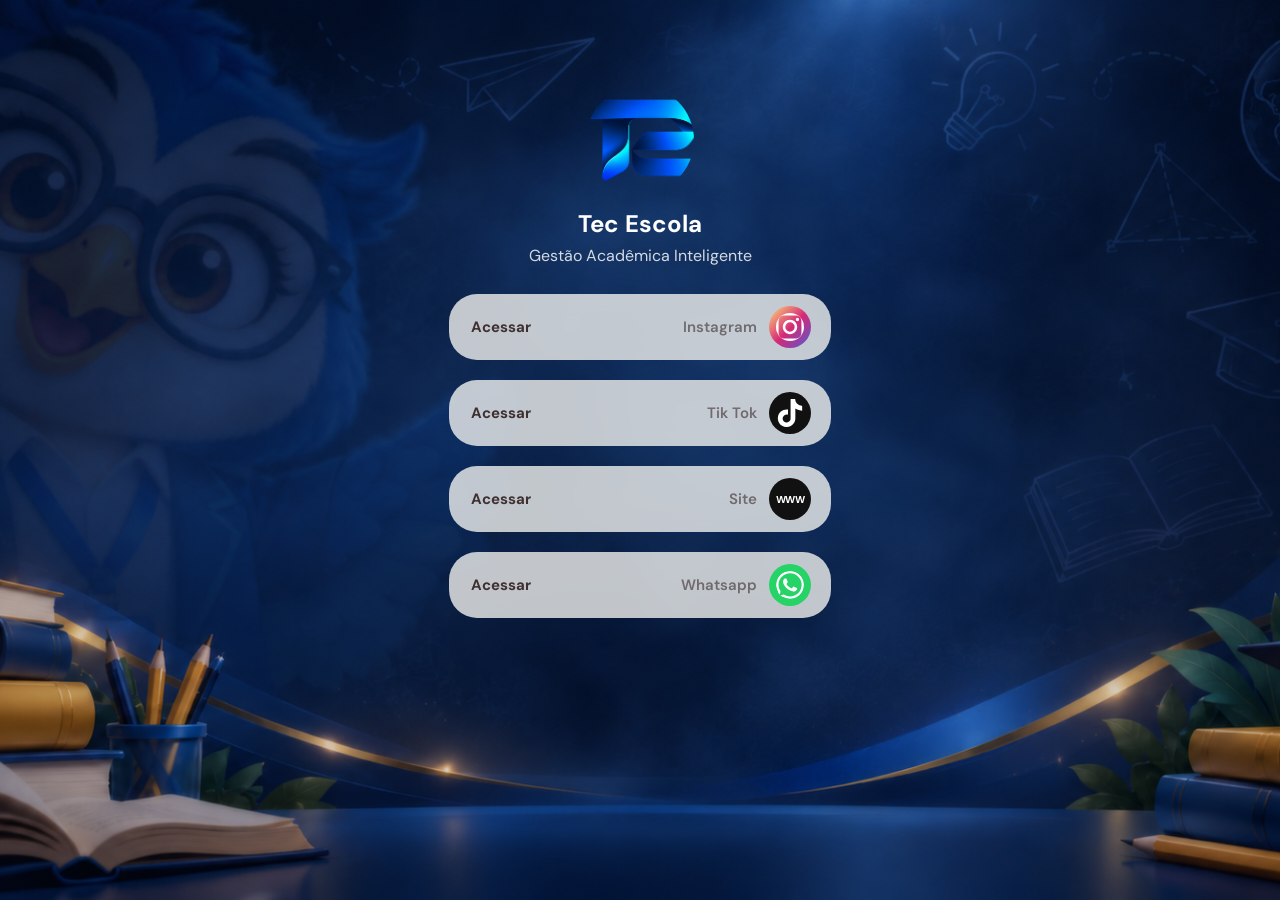
==== index.html @ fdb030a4 "Prevent TikTok logo cropping and refresh cache" ====
<!doctype html>
<html lang="pt-BR">
<head>
  <meta charset="UTF-8" />
  <meta name="viewport" content="width=device-width, initial-scale=1.0" />
  <meta http-equiv="Cache-Control" content="no-cache, no-store, must-revalidate" />
  <meta http-equiv="Pragma" content="no-cache" />
  <meta name="theme-color" content="#6e7965" />
  <link rel="icon" type="image/svg+xml" href="favicon.svg?v=5" />
  <style>
    .decor,.fruit-bowl{display:none!important}
    body.is-loading .page-shell{visibility:hidden}
    .page-shell{background-color:#071a3b;background-image:linear-gradient(rgba(8,24,60,.16),rgba(8,24,60,.16)),url('assets/background-educacao.png?v=2');background-position:center top;background-size:cover;background-repeat:no-repeat}
  </style>
  <title>Seu nome | Links</title>
  <link rel="preconnect" href="https://fonts.googleapis.com">
  <link rel="preconnect" href="https://fonts.gstatic.com" crossorigin>
  <link rel="dns-prefetch" href="//www.instagram.com">
  <link rel="dns-prefetch" href="//www.tiktok.com">
  <link rel="dns-prefetch" href="//api.whatsapp.com">
  <link href="https://fonts.googleapis.com/css2?family=DM+Sans:wght@400;500;700&family=Playfair+Display:ital,wght@0,700;1,700&display=swap" rel="stylesheet">
  <link rel="stylesheet" href="style.css?v=14&rev=tiktok-no-crop-final" />
</head>
<body class="is-loading">
  <main class="page-shell">
    <section class="profile" aria-label="Perfil e links">
      <div class="avatar" id="avatar" aria-label="Logo">Sua<br>marca</div>
      <h1 id="profileName">Seu nome</h1>
      <p id="profileBio">Uma frase curta sobre você</p>

      <nav class="links" id="links" aria-label="Links principais"></nav>

      <div class="socials" id="socials" aria-label="Redes sociais"></div>
    </section>

  </main>

  <script src="config.js?v=2"></script>
  <script src="script.js?v=15&rev=cache-refresh-final"></script>
  <script>
    document.querySelectorAll('#links a[href*="whatsapp"],#links a[href*="wa.me"]').forEach(function(a){
      var label=a.querySelector('span:last-child')?.textContent||'WhatsApp';
      a.innerHTML='<span class="link-icon" aria-hidden="true"><svg viewBox="0 0 24 24"><path d="M12 2.4a9.2 9.2 0 0 1 9.2 9.2 9.2 9.2 0 0 1-9.2 9.2 9 9 0 0 1-4.8-1.4L2.7 21l1.4-4.4A9.2 9.2 0 1 1 12 2.4z" fill="none" stroke="currentColor" stroke-width="1.8" stroke-linejoin="round"/><path transform="translate(1.3 1.3) scale(.82)" d="M8 8c.4-.4.8-.3 1.1.1l1.1 1.6c.2.3.2.6-.1.9l-.6.6c.7 1.2 1.7 2.2 3 2.9l.6-.6c.3-.3.6-.3.9-.1l1.6 1.2c.4.3.4.7 0 1-.8.8-1.9.9-3.1.4-2.7-1.1-4.7-3.1-5.9-5.8-.5-1.2-.4-2.2.3-3z" fill="currentColor"/></svg></span><span>'+label+'</span>';
    });
  </script>
  <script>
    document.querySelectorAll('#links a[href*="whatsapp"],#links a[href*="wa.me"]').forEach(function(a){
      var label=a.querySelector('span:last-child')?.textContent||'WhatsApp';
      a.innerHTML='<span class="link-icon" aria-hidden="true"><svg viewBox="0 0 24 24"><circle cx="12" cy="11.5" r="8.7" fill="none" stroke="currentColor" stroke-width="1.8"/><path transform="translate(1.55 1.05) scale(.9)" d="M8 8c.4-.4.8-.3 1.1.1l1.1 1.6c.2.3.2.6-.1.9l-.6.6c.7 1.2 1.7 2.2 3 2.9l.6-.6c.3-.3.6-.3.9-.1l1.6 1.2c.4.3.4.7 0 1-.8.8-1.9.9-3.1.4-2.7-1.1-4.7-3.1-5.9-5.8-.5-1.2-.4-2.2.3-3z" fill="currentColor"/></svg></span><span>'+label+'</span>';
    });
  </script>
  <script>
    document.querySelectorAll('#links a[href*="tiktok"]').forEach(function(a){
      var label=a.querySelector('span:last-child')?.textContent||'Tik Tok';
      a.querySelector('.link-icon').innerHTML='<svg viewBox="0 0 24 24" aria-hidden="true"><path fill="none" stroke="currentColor" stroke-width="1.8" stroke-linejoin="round" stroke-linecap="round" d="M14.2 3h3c.2 1.7 1.1 3 2.8 3.8v3.1c-1.1-.1-2.1-.5-3-1.1v6.1a5.2 5.2 0 1 1-4.5-5.1v3.1a2.1 2.1 0 1 0 1.7 2V3z"/></svg>';
    });
  </script>
  <script>
    document.querySelectorAll('#links a').forEach(function(a){
      var icon=a.querySelector('.link-icon'), label=a.querySelector('span:last-child')?.textContent||'Abrir link';
      if(!icon) return;
      var lower=label.toLowerCase(),color=(a.href.includes('whatsapp')||a.href.includes('wa.me')||lower.includes('whatsapp'))?'#25D366':(lower.includes('instagram')?'#E1306C':(lower.includes('site')||a.href.includes('http')&&!lower.includes('tik')?'#2563EB':'#000000'));
      if(lower.includes('tik')){var p=icon.querySelector('path');if(p){p.setAttribute('fill','currentColor');p.removeAttribute('stroke');}}
      icon.style.setProperty('color',color,'important');
      if(icon.querySelector('svg')) icon.querySelector('svg').style.setProperty('color',color,'important');
      var iconMarkup=icon.innerHTML;
      if(lower.includes('instagram')) iconMarkup='<img src="assets/instagram.svg?v=1" alt="">';
      else if(lower.includes('whatsapp')) iconMarkup='<img src="assets/whatsapp.svg?v=1" alt="">';
      else if(lower.includes('tik')) iconMarkup='<span class="tiktok-mark"><img src="assets/tiktok.svg?v=3" alt="TikTok"></span>';
      else if(lower.includes('site')) iconMarkup='<span class="site-mark">WWW</span>';
      a.innerHTML='<span class="link-access">Acessar</span><span class="link-platform"><span class="link-label">'+label+'</span><span class="link-icon" aria-hidden="true" style="color:'+color+'">'+iconMarkup+'</span></span>';
    });
  </script>
</body>
</html>
---- style.css ----
:root {
  --background: #727c68;
  --surface: rgba(247, 247, 242, .78);
  --surface-hover: rgba(255, 255, 255, .95);
  --text: #f9f8f2;
  --button-text: #272b27;
  --accent: #173d25;
  --font: 'DM Sans', sans-serif;
  --radius: 28px;
}
.page-shell{scrollbar-width:none;-ms-overflow-style:none}.page-shell::-webkit-scrollbar{display:none}

* { box-sizing: border-box; }
html, body { margin: 0; min-height: 100%; }
body { background: var(--background); color: var(--text); font-family: var(--font); }
.page-shell { min-height: 100vh; position: relative; overflow: hidden; display: flex; justify-content: center; background-position: center; background-size: cover; background-repeat: no-repeat; }
.profile { width: min(100%, 430px); min-height: 100vh; padding: 86px 24px 150px; text-align: center; position: relative; z-index: 2; }
.avatar { width: 108px; height: 108px; margin: 0 auto 14px; display: grid; place-content: center; border-radius: 50%; background: var(--accent); color: #f2ad59; font: italic 700 24px 'Playfair Display', serif; line-height: .9; }
h1 { margin: 0; font-size: 24px; line-height: 1.3; font-weight: 700; }
.profile p { margin: 6px 0 28px; font-size: 16px; opacity: .82; }
.links { display: grid; gap: 20px; }
.link-card { position:relative; display:flex; align-items:center; justify-content:space-between; min-height:52px; padding:12px 20px 12px 22px; border-radius:var(--radius); color:var(--button-text); background:var(--surface); text-decoration:none; font-size:15px; font-weight:500; transition:transform .18s ease, background .18s ease, box-shadow .18s ease; backdrop-filter:blur(10px); }
.link-access { opacity:1; font-size:1em; font-weight:700; }
.link-platform { display:inline-flex; align-items:center; gap:12px; font-weight:600; }
.link-label { opacity:.62; }
.link-platform .link-icon { opacity:1; }
.link-platform .link-icon { width:42px; height:42px; background:#111; border-radius:50%; padding:7px; }
.link-platform .link-icon svg { color:#fff!important; }
.link-platform .link-icon img { width:28px; height:28px; display:block; border-radius:50%; object-fit:contain; }
.link-platform .link-icon img[src*="instagram"] { width:28px; height:28px; }
.link-platform .link-icon:has(img[src*="instagram"]) { width:42px; height:42px; padding:7px; background:linear-gradient(135deg,#feda75,#d62976 52%,#4f5bd5); }
.link-platform .link-icon:has(img[src*="instagram"]) img { width:28px; height:28px; filter:brightness(0) invert(1); }
.link-platform .link-icon:has(img) { background:transparent; padding:0; }
.link-platform .link-icon:has(.tiktok-mark) { width:42px; height:42px; background:#111 !important; padding:6px !important; border-radius:50%; overflow:visible !important; }
.tiktok-mark { display:flex; width:30px; height:30px; align-items:center; justify-content:center; overflow:visible; }
.tiktok-mark img { width:30px; height:30px; max-width:none; max-height:none; display:block; object-fit:contain; overflow:visible; }
.link-platform .link-icon:has(img[src*="whatsapp"]) { background:#25D366; padding:7px; }
.link-platform .link-icon:has(img[src*="whatsapp"]) img { filter:brightness(0) invert(1); }
.site-mark { color:#fff; font-size:10px; font-weight:800; letter-spacing:-.5px; }
.link-card:hover, .link-card:focus-visible { transform: translateY(-2px); background: var(--surface-hover); box-shadow: 0 8px 20px rgba(24, 31, 23, .13); outline: none; }
.link-icon { position:static; width:32px; height:32px; display:inline-flex; align-items:center; justify-content:center; overflow:visible; }
.link-icon svg { width: 32px; height: 32px; display:block; color:var(--button-text); fill:currentColor; }
.avatar.has-image{background-size:cover!important;background-position:center!important;background-repeat:no-repeat!important;color:transparent!important}
.socials { display: flex; justify-content: center; gap: 20px; margin-top: 20px; }
.social { color: var(--text); text-decoration: none; font-size: 19px; font-weight: 700; transition: transform .18s ease, opacity .18s ease; }
.social:hover, .social:focus-visible { transform: scale(1.15); opacity: .75; outline: none; }
.decor { position: absolute; border-radius: 50%; opacity: .18; z-index: 0; }
.decor-left { left: -40px; bottom: 75px; width: 130px; height: 130px; background: #496843; color: transparent; }
.decor-right { right: -35px; bottom: 40px; width: 120px; height: 120px; background: #b8bb6e; color: transparent; }
.fruit-bowl { display:none!important; }
.fruit { position: absolute; display: block; border-radius: 50%; box-shadow: inset -8px -9px 0 rgba(0,0,0,.10), inset 7px 7px 0 rgba(255,255,255,.10); }
.green { width: 72px; height: 60px; left: 12px; bottom: 25px; background: #839879; }
.orange { width: 56px; height: 56px; left: 95px; bottom: 12px; background: #d88924; }
.yellow { width: 77px; height: 64px; right: 18px; bottom: 14px; background: #d8c45e; }
.avocado { width: 56px; height: 74px; right: 94px; bottom: 22px; border-radius: 55% 45% 48% 52%; background: #526633; transform: rotate(22deg); }
.lime { width: 52px; height: 49px; left: 170px; bottom: 5px; background: #6b8050; }
.small { width: 32px; height: 31px; left: 64px; bottom: 5px; background: #c6ac7a; }
@media (min-width: 700px) { body { padding: 0; } .page-shell { width: 100%; min-height: 100vh; } .profile { width: min(100%, 430px); } }
@media (max-width: 699px) {
  .page-shell {
    background-position: 27% top !important;
    background-size: cover !important;
    background-attachment: scroll !important;
  }
}
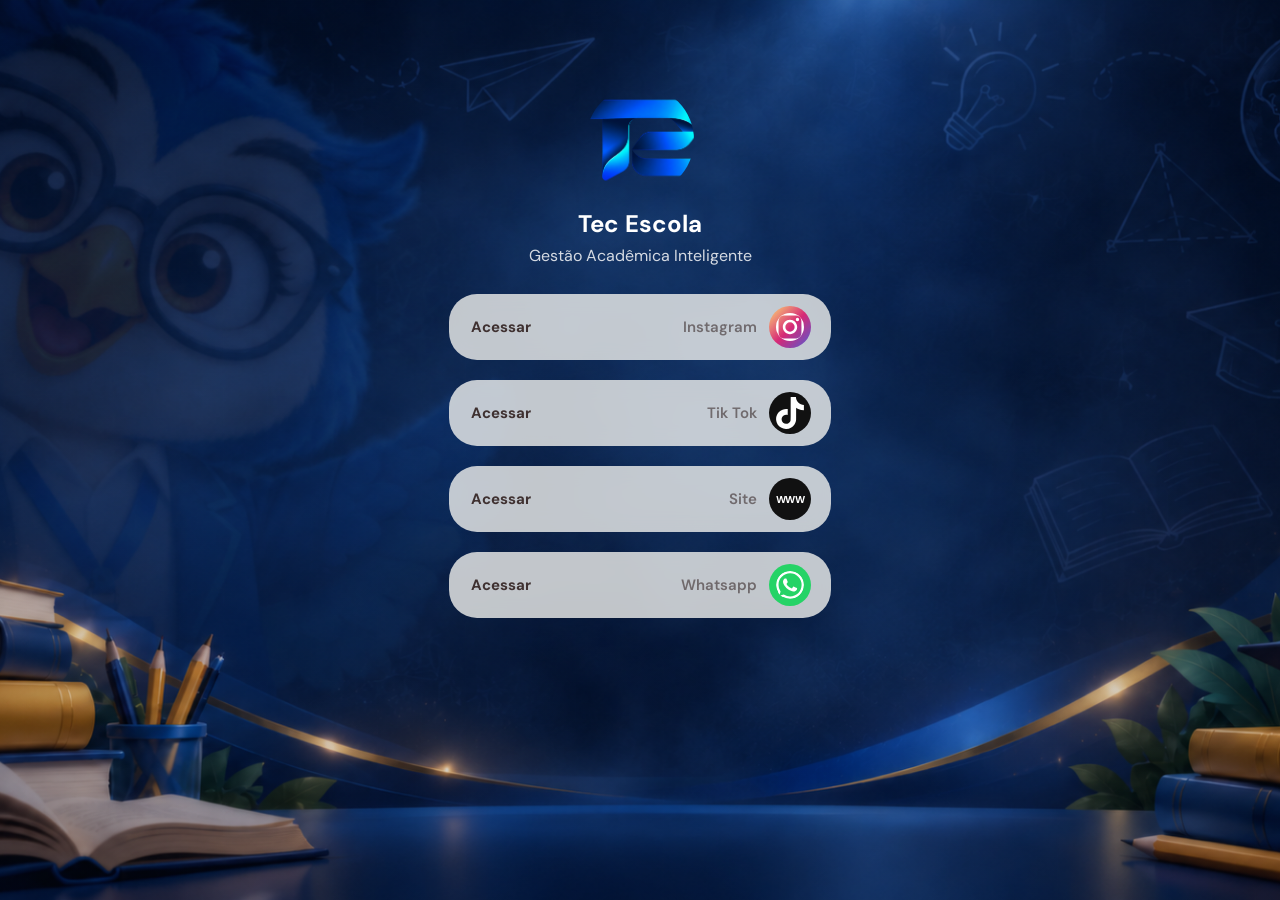
==== commit 156c2f28: "Embed complete TikTok logo for in-app browsers" ====
--- a/index.html
+++ b/index.html
@@ -19,7 +19,7 @@
   <link rel="dns-prefetch" href="//www.tiktok.com">
   <link rel="dns-prefetch" href="//api.whatsapp.com">
   <link href="https://fonts.googleapis.com/css2?family=DM+Sans:wght@400;500;700&family=Playfair+Display:ital,wght@0,700;1,700&display=swap" rel="stylesheet">
-  <link rel="stylesheet" href="style.css?v=14&rev=tiktok-no-crop-final" />
+  <link rel="stylesheet" href="style.css?v=15&rev=tiktok-inline-svg" />
 </head>
 <body class="is-loading">
   <main class="page-shell">
@@ -36,7 +36,7 @@
   </main>
 
   <script src="config.js?v=2"></script>
-  <script src="script.js?v=15&rev=cache-refresh-final"></script>
+  <script src="script.js?v=16&rev=server-config-refresh"></script>
   <script>
     document.querySelectorAll('#links a[href*="whatsapp"],#links a[href*="wa.me"]').forEach(function(a){
       var label=a.querySelector('span:last-child')?.textContent||'WhatsApp';
@@ -66,7 +66,7 @@
       var iconMarkup=icon.innerHTML;
       if(lower.includes('instagram')) iconMarkup='<img src="assets/instagram.svg?v=1" alt="">';
       else if(lower.includes('whatsapp')) iconMarkup='<img src="assets/whatsapp.svg?v=1" alt="">';
-      else if(lower.includes('tik')) iconMarkup='<span class="tiktok-mark"><img src="assets/tiktok.svg?v=3" alt="TikTok"></span>';
+      else if(lower.includes('tik')) iconMarkup='<span class="tiktok-mark" aria-label="TikTok"><svg viewBox="0 0 24 24" aria-hidden="true"><path fill="currentColor" d="M12.525.02c1.31-.02 2.61-.01 3.91-.02.08 1.53.63 3.09 1.75 4.17 1.12 1.11 2.7 1.62 4.24 1.79v4.03c-1.44-.05-2.89-.35-4.2-.97-.57-.26-1.1-.59-1.62-.93-.01 2.92.01 5.84-.02 8.75-.08 1.4-.54 2.79-1.35 3.94-1.31 1.92-3.58 3.17-5.91 3.21-1.43.08-2.86-.31-4.08-1.03-2.02-1.19-3.44-3.37-3.65-5.71-.02-.5-.03-1-.01-1.49.18-1.9 1.12-3.72 2.58-4.96 1.66-1.44 3.98-2.13 6.15-1.72.02 1.48-.04 2.96-.04 4.44-.99-.32-2.15-.23-3.02.37-.63.41-1.11 1.04-1.36 1.75-.21.51-.15 1.07-.14 1.61.24 1.64 1.82 3.02 3.5 2.87 1.12-.01 2.19-.66 2.77-1.61.19-.33.4-.67.41-1.06.1-1.79.06-3.57.07-5.36.01-4.03-.01-8.05.02-12.07z"/></svg></span>';
       else if(lower.includes('site')) iconMarkup='<span class="site-mark">WWW</span>';
       a.innerHTML='<span class="link-access">Acessar</span><span class="link-platform"><span class="link-label">'+label+'</span><span class="link-icon" aria-hidden="true" style="color:'+color+'">'+iconMarkup+'</span></span>';
     });
--- a/style.css
+++ b/style.css
@@ -34,6 +34,7 @@
 .link-platform .link-icon:has(.tiktok-mark) { width:42px; height:42px; background:#111 !important; padding:6px !important; border-radius:50%; overflow:visible !important; }
 .tiktok-mark { display:flex; width:30px; height:30px; align-items:center; justify-content:center; overflow:visible; }
 .tiktok-mark img { width:30px; height:30px; max-width:none; max-height:none; display:block; object-fit:contain; overflow:visible; }
+.tiktok-mark svg { width:30px; height:30px; display:block; color:#fff; fill:currentColor; overflow:visible; }
 .link-platform .link-icon:has(img[src*="whatsapp"]) { background:#25D366; padding:7px; }
 .link-platform .link-icon:has(img[src*="whatsapp"]) img { filter:brightness(0) invert(1); }
 .site-mark { color:#fff; font-size:10px; font-weight:800; letter-spacing:-.5px; }
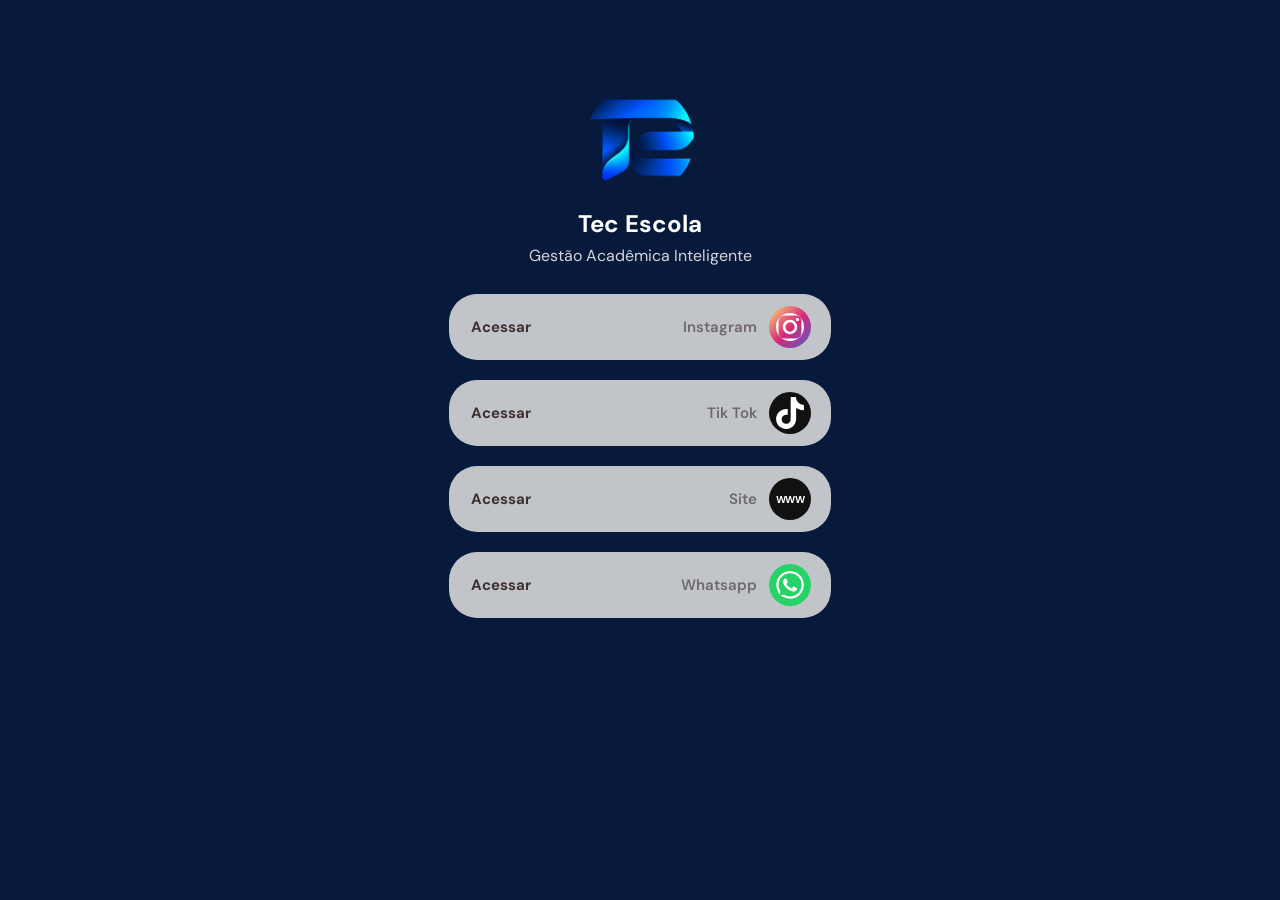
==== commit 93e9c3c6: "Isolate visual identity per Linktree profile" ====
--- a/index.html
+++ b/index.html
@@ -36,7 +36,7 @@
   </main>
 
   <script src="config.js?v=2"></script>
-  <script src="script.js?v=16&rev=server-config-refresh"></script>
+  <script src="script.js?v=20&rev=per-profile-visual-identity"></script>
   <script>
     document.querySelectorAll('#links a[href*="whatsapp"],#links a[href*="wa.me"]').forEach(function(a){
       var label=a.querySelector('span:last-child')?.textContent||'WhatsApp';
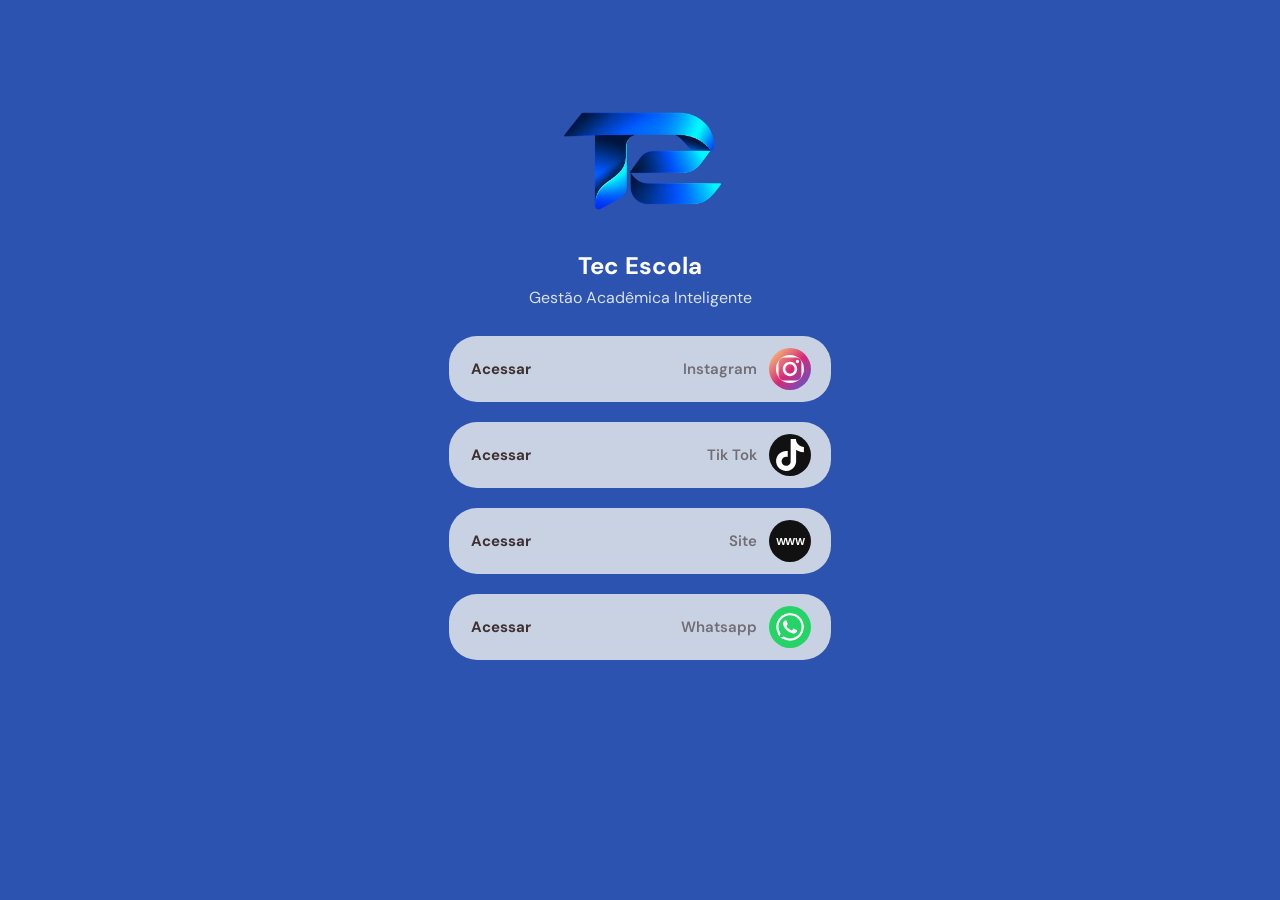
==== commit 43b0e04a: "Force complete mobile background fit" ====
--- a/index.html
+++ b/index.html
@@ -19,7 +19,7 @@
   <link rel="dns-prefetch" href="//www.tiktok.com">
   <link rel="dns-prefetch" href="//api.whatsapp.com">
   <link href="https://fonts.googleapis.com/css2?family=DM+Sans:wght@400;500;700&family=Playfair+Display:ital,wght@0,700;1,700&display=swap" rel="stylesheet">
-  <link rel="stylesheet" href="style.css?v=15&rev=tiktok-inline-svg" />
+  <link rel="stylesheet" href="style.css?v=16&rev=mobile-bg-fit" />
 </head>
 <body class="is-loading">
   <main class="page-shell">
@@ -36,7 +36,7 @@
   </main>
 
   <script src="config.js?v=2"></script>
-  <script src="script.js?v=20&rev=per-profile-visual-identity"></script>
+  <script src="script.js?v=21&rev=per-profile-visual-identity-mobile-bg"></script>
   <script>
     document.querySelectorAll('#links a[href*="whatsapp"],#links a[href*="wa.me"]').forEach(function(a){
       var label=a.querySelector('span:last-child')?.textContent||'WhatsApp';
--- a/style.css
+++ b/style.css
@@ -41,7 +41,7 @@
 .link-card:hover, .link-card:focus-visible { transform: translateY(-2px); background: var(--surface-hover); box-shadow: 0 8px 20px rgba(24, 31, 23, .13); outline: none; }
 .link-icon { position:static; width:32px; height:32px; display:inline-flex; align-items:center; justify-content:center; overflow:visible; }
 .link-icon svg { width: 32px; height: 32px; display:block; color:var(--button-text); fill:currentColor; }
-.avatar.has-image{background-size:cover!important;background-position:center!important;background-repeat:no-repeat!important;color:transparent!important}
+.avatar.has-image{width:min(80vw,260px)!important;height:150px!important;border-radius:0!important;background-size:contain!important;background-position:center!important;background-repeat:no-repeat!important;background-color:transparent!important;color:transparent!important}
 .socials { display: flex; justify-content: center; gap: 20px; margin-top: 20px; }
 .social { color: var(--text); text-decoration: none; font-size: 19px; font-weight: 700; transition: transform .18s ease, opacity .18s ease; }
 .social:hover, .social:focus-visible { transform: scale(1.15); opacity: .75; outline: none; }
@@ -59,8 +59,10 @@
 @media (min-width: 700px) { body { padding: 0; } .page-shell { width: 100%; min-height: 100vh; } .profile { width: min(100%, 430px); } }
 @media (max-width: 699px) {
   .page-shell {
-    background-position: 27% top !important;
-    background-size: cover !important;
+    min-height: 100dvh !important;
+    background-position: center center !important;
+    background-size: 100% 100% !important;
     background-attachment: scroll !important;
+    background-color: var(--background) !important;
   }
 }
